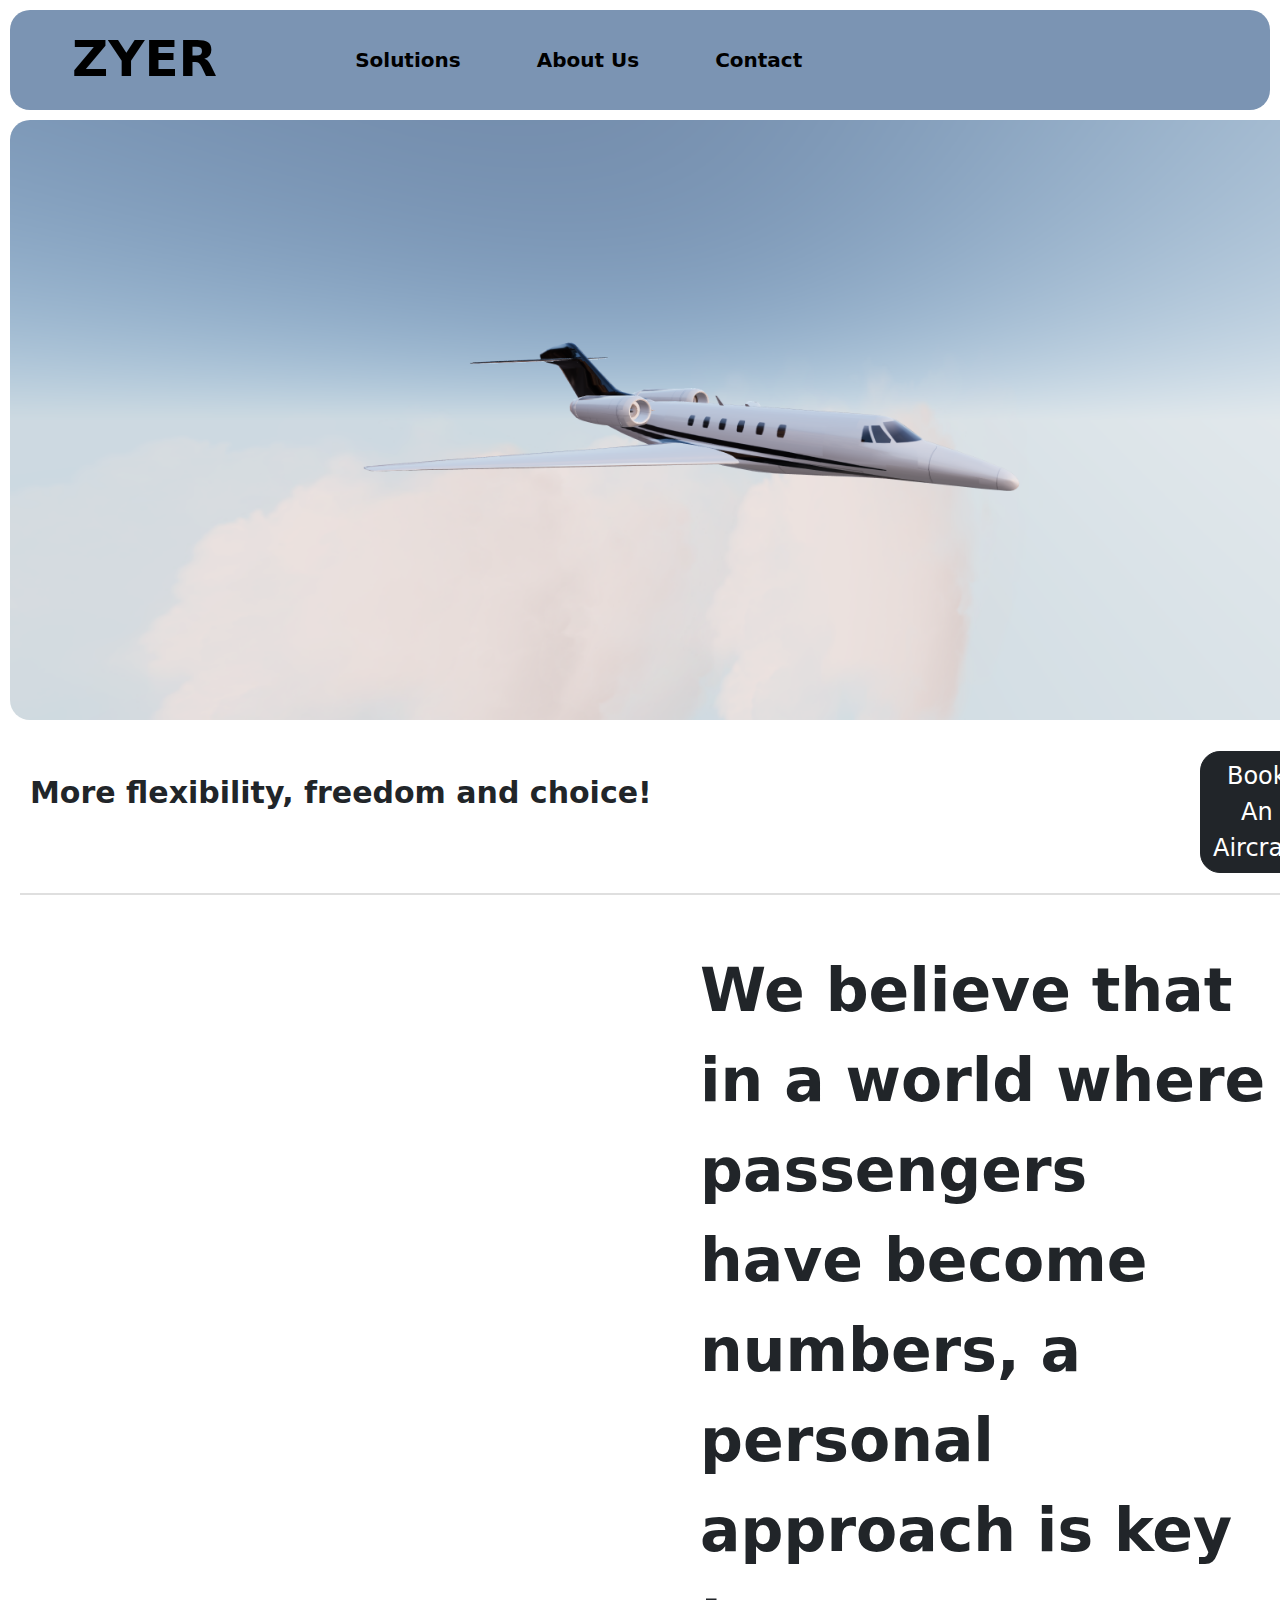
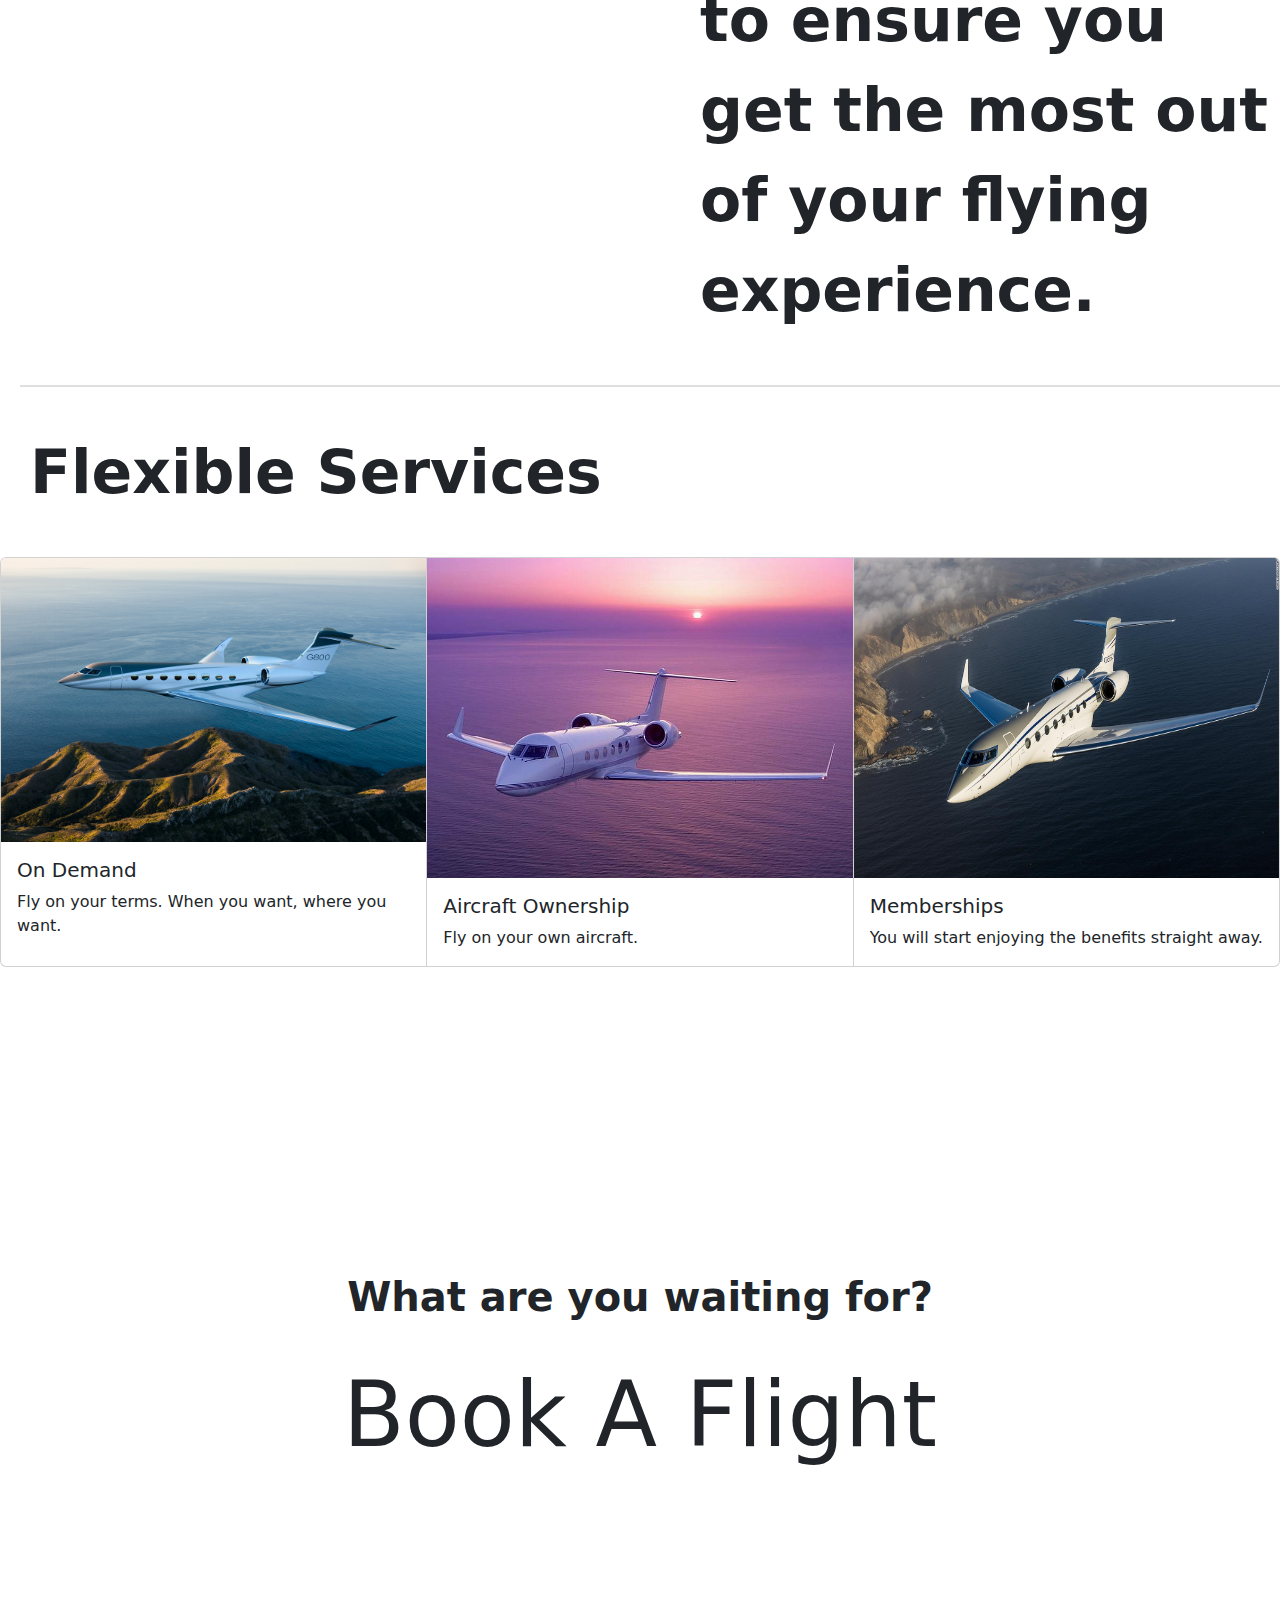
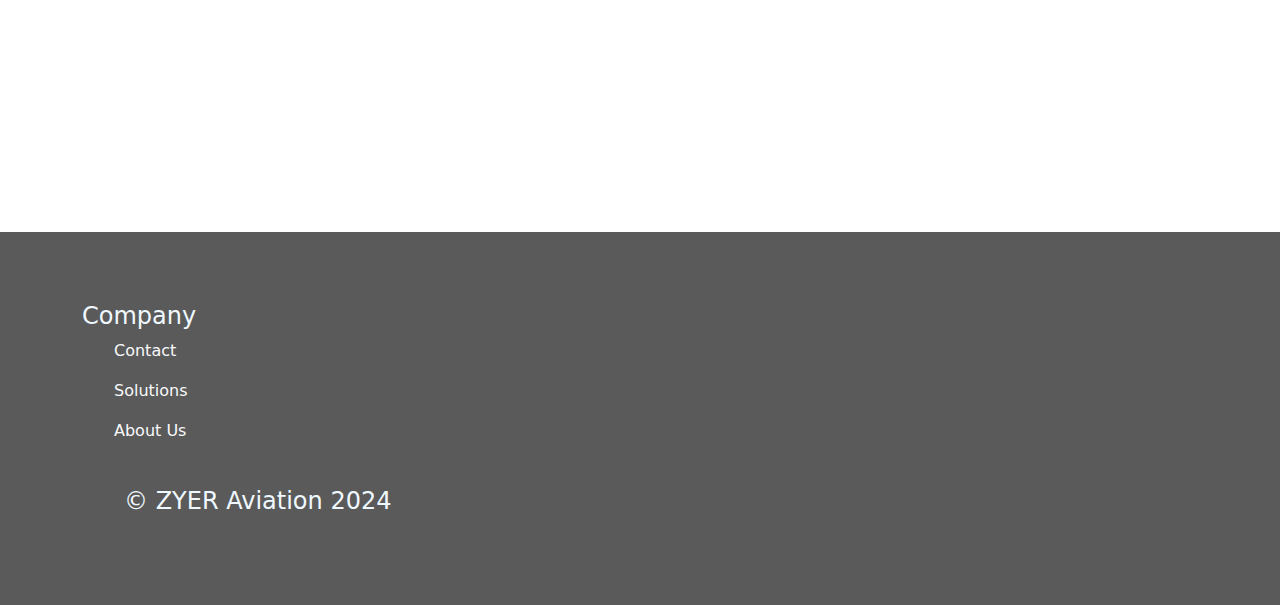
==== index.html @ 42e444bb "first commit" ====
<!doctype html>
<html lang="en">

<head>
    <meta charset="utf-8">
    <meta name="viewport" content="width=device-width, initial-scale=1">
    <title>ZYER Personalised Aviation
    </title>
    <link rel="stylesheet" href="style.css">
    <script src="script.js"></script>

    <link rel="stylesheet" href="aboutus.html">
    <link rel="stylesheet" href="aboutus.html">
    <link rel="stylesheet" href="solutions.html">

    <link rel="icon" type="image/x-icon" href="/images/LOGO1.png">
    <link href="https://cdn.jsdelivr.net/npm/bootstrap@5.3.3/dist/css/bootstrap.min.css" rel="stylesheet"
        integrity="sha384-QWTKZyjpPEjISv5WaRU9OFeRpok6YctnYmDr5pNlyT2bRjXh0JMhjY6hW+ALEwIH" crossorigin="anonymous">
</head>

<body>
    <script src="https://cdn.jsdelivr.net/npm/bootstrap@5.3.3/dist/js/bootstrap.bundle.min.js"
        integrity="sha384-YvpcrYf0tY3lHB60NNkmXc5s9fDVZLESaAA55NDzOxhy9GkcIdslK1eN7N6jIeHz"
        crossorigin="anonymous"></script>



    <div>

        <nav class="navbar navbar-expand-lg  ">
            <div class="container-fluid">
                <button class="navbar-toggler" type="button" data-bs-toggle="collapse"
                    data-bs-target="#navbarNavAltMarkup" aria-controls="navbarNavAltMarkup" aria-expanded="false"
                    aria-label="Toggle navigation">
                    <span class="navbar-toggler-icon    "></span>
                </button>



                <div class="collapse navbar-collapse" id="navbarNavAltMarkup">
                    <div class="navbar-nav">


                        <ul class="navbar-nav" id="hello">
                            <li class="nav-item">

                                <a href="index.html" class="navbar-brand" aria-current="page" href="#" id="ZYER">ZYER
                                </a>

                            </li>

                        </ul>



                        <a class="nav-link active" a href="solutions.html" aria-current="page" href="#"
                            id="Solutions">Solutions</a>
                        <a class="nav-link active" a href="aboutus.html" aria-current="page" href="#" id="About Us">
                            About Us</a>
                        <a class="nav-link active" a href="contact.html" aria-current="page" href="#" id="Contact">
                            Contact</a>
                    </div>
                </div>
            </div>
        </nav>

        <div class="banner">
            <img src="images/airplane.png" alt="airplane" class="responsive" id="pic1">


        </div>


        <div class="more" id="more">
            <p>More flexibility, freedom and choice!
            <p>

        </div>

        <div class="book1">
            <a href="#" class="btn btn-dark" id="button1">Book An Aircraft</a>

        </div>


        <hr class="hr" id="hr">

        <div class="para">
            <p id="para">We believe that in a world where passengers
                have become numbers, a personal approach is key
                to ensure you get the most out of your flying experience.</p>

        </div>

        <hr class="hr1" id="hr1">


        <div class="services" id="services">
            <p>
                Flexible Services
            </p>



        </div>



        <div class="card-group">
            <div class="card">
                <img src="images/pic 2.jpg" class="card-img-top" alt="..." id="pic3">
                <div class="card-body">
                    <h5 class="card-title">On Demand</h5>
                    <p class="card-text">Fly on your terms. When you want, where you want.
                    </p>
                </div>

            </div>
            <div class="card">
                <img src="images/pic3.jpg" class="card-img-top" alt="..." id="pic4">
                <div class="card-body">
                    <h5 class="card-title">Aircraft Ownership</h5>
                    <p class="card-text">Fly on your own aircraft.
                    </p>
                </div>

            </div>
            <div class="card">
                <img src="images/pic4.jpg" class="card-img-top" alt="..." id="pic5">
                <div class="card-body">
                    <h5 class="card-title">Memberships</h5>
                    <p class="card-text"> You will start enjoying the benefits straight away.

                    </p>
                </div>

            </div>
        </div>



        <div class="waiting" id="" waiting>


            <p class="text-center"> What are you waiting for?
            </p>

        </div>


        <div class="what" id="what">
            <p class="text-center"> Book A Flight
            </p>

        </div>

        <footer class="footer">
            <div class="container">
                <div class="row">
                    <div class="footer-col" id="Company">
                        <h4>
                            Company</h4>
                        <ul>



                            <p><a href="contact.html"
                                    class="link-light link-offset-2 link-underline-opacity-0 link-underline-opacity-100-hover">Contact</a>
                            </p>
                            <p><a href="solutions.html"
                                    class="link-light link-offset-2 link-underline-opacity-0 link-underline-opacity-100-hover">Solutions</a>
                            </p>

                            <p><a href="aboutus.html"
                                    class="link-light link-offset-2 link-underline-opacity-0 link-underline-opacity-100-hover">About
                                    Us</a></p>

                            <li id="ava" class="ava">
                                © ZYER Aviation 2024
                            </li>
                        </ul>

                    </div>
                </div>
            </div>
        </footer>

    </div>

</body>

</html>
---- style.css ----
.navbar {
  background-color: #7b94b3;

  font-weight: 600;
  font-size: 20px;

  height: 100px;
  margin: 10px 10px 10px 10px;
  border-radius: 20px;
}

.navbar div div a {
  margin: 30px;
}

.navbar div div a:hover {
  background-color: #b9ccdd;
  border-radius: 15px;
}

#pic1 {
  width: 1415px;
  height: 600px;
  margin: 0px 10px 10px 10px;
  border-radius: 20px;
}

#ZYER {
  font-size: 50px;
  font-weight: 800;
  margin: 10px 100px 10px 50px;
}
#hello {
  margin-top: 15px;
}

#button1 {
  font-size: x-large;
  justify-content: center;
  align-items: center;
  margin: -80px 10px 10px 1200px;
  border-radius: 20px;
}
#more {
  font-size: 30px;
  margin: 40px 10px 10px 30px;
  font-weight: 600;
}

#hr {
  border-width: 2px;
  display: block;
  width: 1415px;
  color: gray;
  margin: 10px 20px 10px 20px;
}

#para {
  font-size: 60px;
  margin: 50px 10px 50px 700px;
  font-weight: 700;
}

#hr1 {
  border-width: 2px;
  display: block;
  width: 1415px;
  color: gray;
  margin: 10px 20px 10px 20px;
}

#services {
  font-size: 60px;
  margin: 40px 10px 40px 30px;
  font-weight: 600;
}

/* 
#pic2{
  width: 1415px;
  height: 900px;
  margin: 10px 10px 10px 10px;
  border-radius: 20px;

}  */

#pic4 {
  height: 320px;
}

#pic5 {
  height: 320px;
}

.waiting {
  font-weight: 600;
  font-size: 40px;

  margin: 300px 10px 20px 10px;
}

.what {
  font-weight: 1400;
  font-size: 90px;

  margin: 20px 10px 350px 10px;
}

.footer {
  background-color: rgb(90, 90, 90);
  margin: auto;
  padding: 70px;
  text-decoration: none;
  color: aliceblue;
}

ul {
  list-style: none;
}

#ava {
  font-size: x-large;
  margin: 40px 10px 10px 10px;
}

#abouth1 {
  font-size: 60px;
  margin: 60px 10px 60px 10px;
}
#aboutp {
  font-size: larger;
  font-weight: bold;
  margin: 20px 10px 400px 10px;
}

#sol1 {
  margin: 50px 10px 200px 10px;
}

#map1 {
  margin: 50px 10px 80px 10px;
}
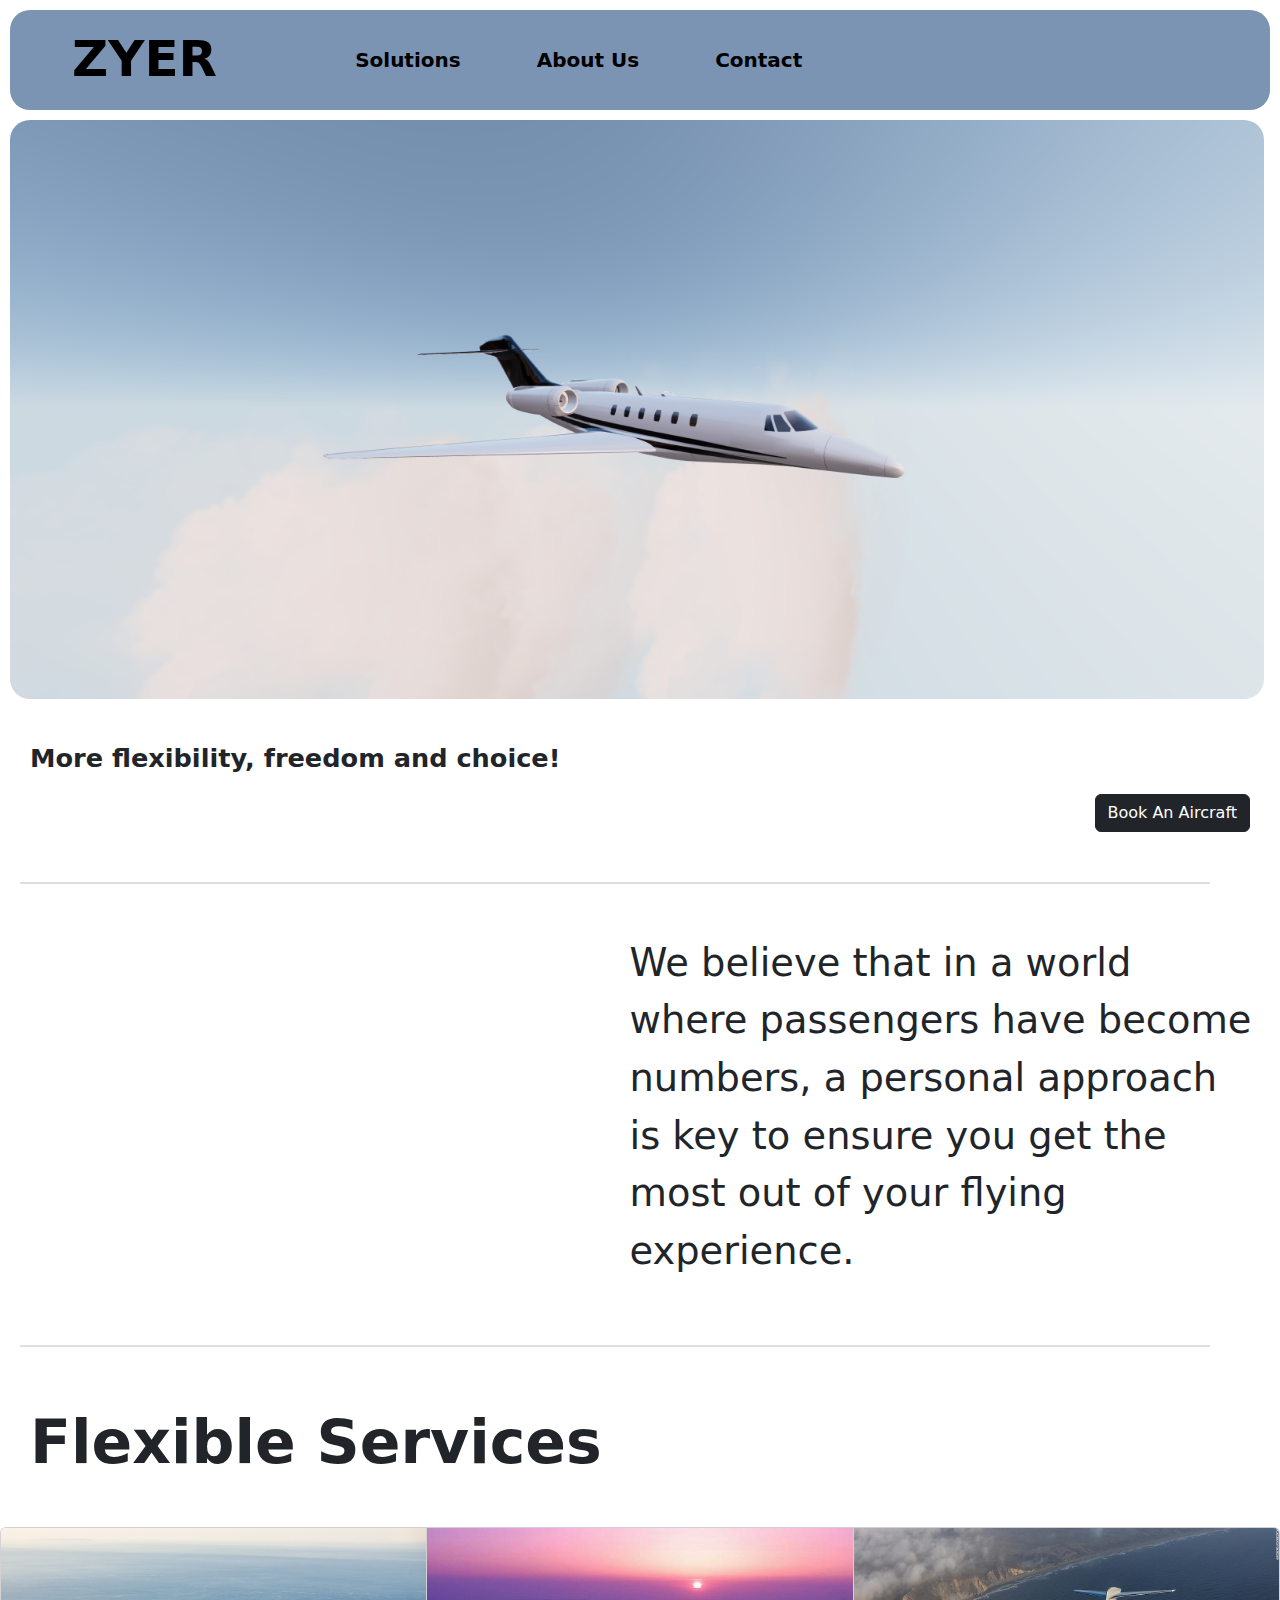
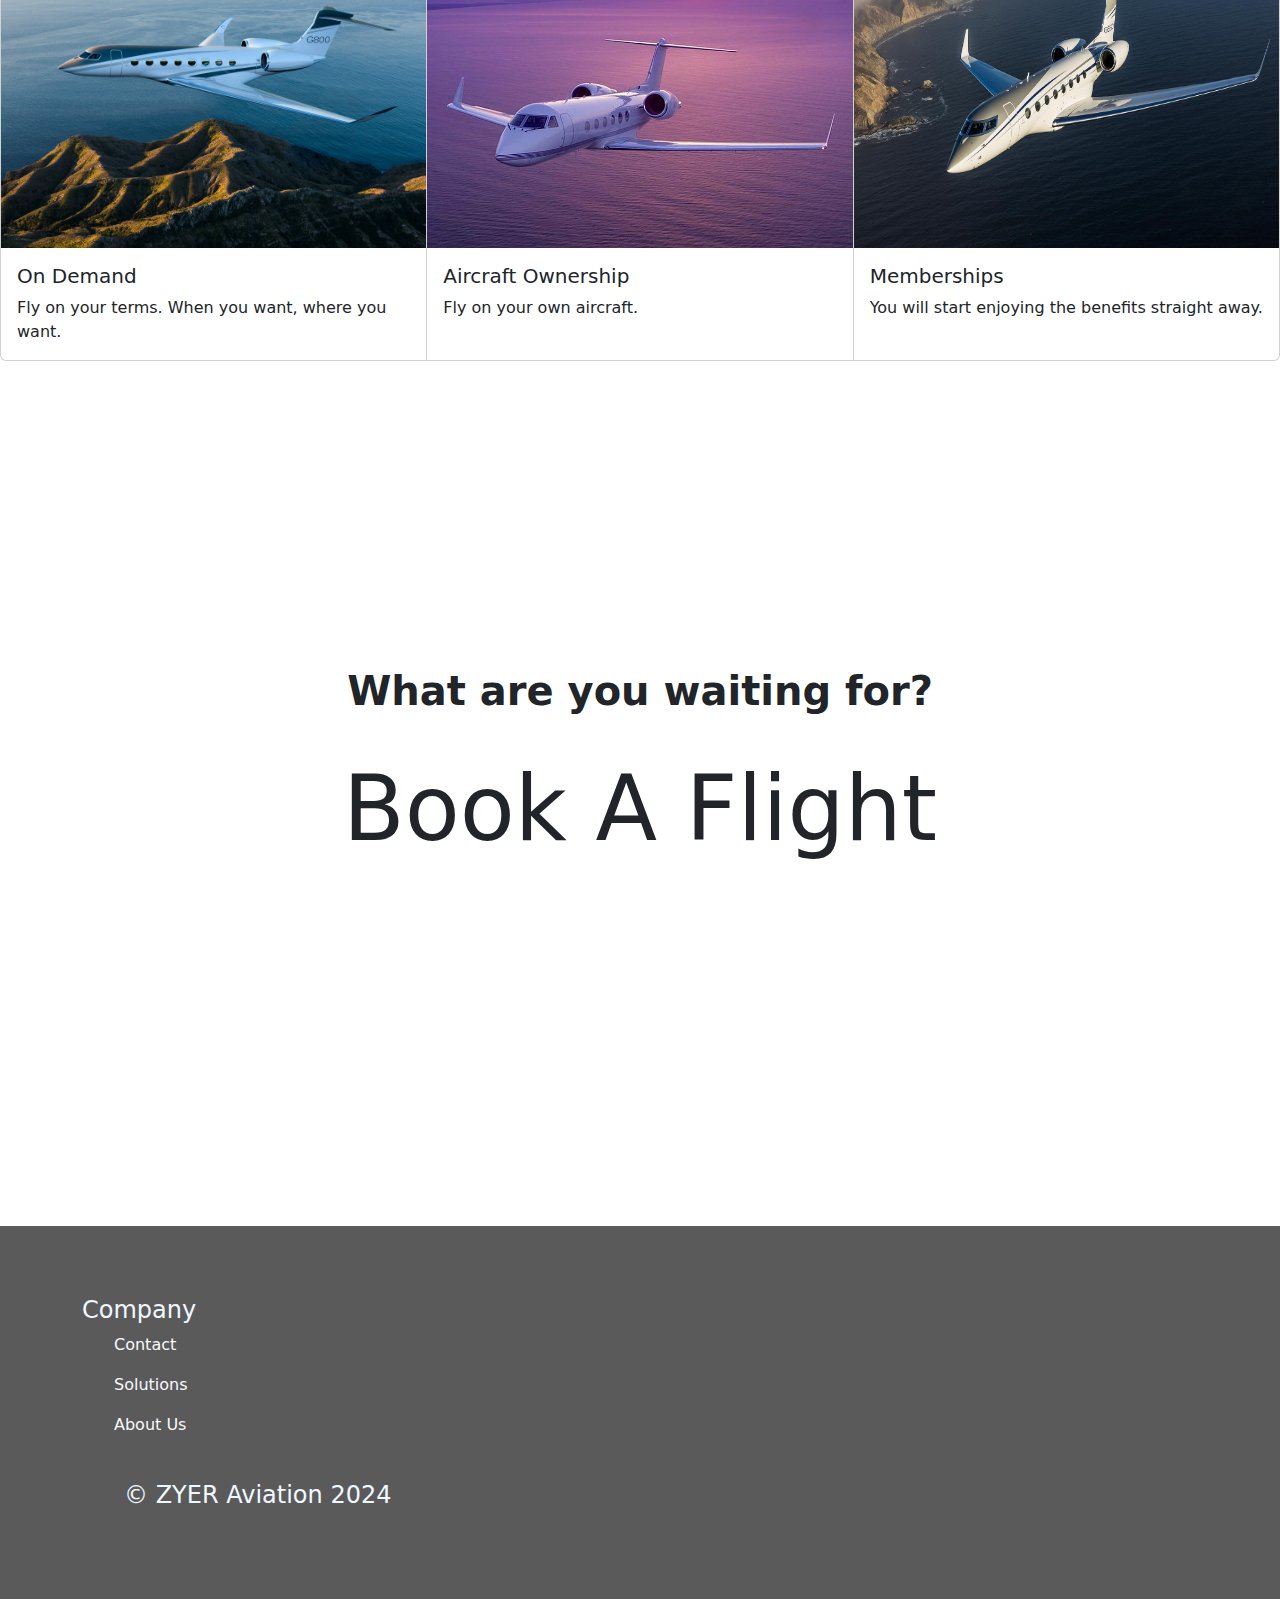
==== commit 3514b938: "make more responsive" ====
--- a/index.html
+++ b/index.html
@@ -77,20 +77,67 @@
 
         </div>
 
-        <div class="book1">
-            <a href="#" class="btn btn-dark" id="button1">Book An Aircraft</a>
-
-        </div>
+
+
+
+        <!-- 
+        <div class="grid-container">
+            <div class="item3">Main</div>
+             <div class="book1">
+                <a href="#" class="btn btn-dark" id="button1">Book An Aircraft</a>
+            </div>
+        </div> -->
+
+
+
+
+        <div class="grid-container">
+            <div class="item3"></div>
+            <div class="book1">
+                <a href="#" class="btn btn-dark" id="button1">Book An Aircraft</a>
+            </div>
+        </div>
+
+
+
+
+
+
+
+
+
+
+
+
 
 
         <hr class="hr" id="hr">
 
-        <div class="para">
-            <p id="para">We believe that in a world where passengers
-                have become numbers, a personal approach is key
-                to ensure you get the most out of your flying experience.</p>
-
-        </div>
+
+
+
+
+        <div class="paragraph">
+            <div class="find1"></div>
+            <div class="para">
+                <p id="para">We believe that in a world where passengers
+                    have become numbers, a personal approach is key
+                    to ensure you get the most out of your flying experience.</p>
+
+            </div>
+
+        </div>
+
+
+
+
+
+
+
+
+
+
+
 
         <hr class="hr1" id="hr1">
 
--- a/style.css
+++ b/style.css
@@ -19,9 +19,9 @@
 }
 
 #pic1 {
-  width: 1415px;
-  height: 600px;
-  margin: 0px 10px 10px 10px;
+  width: 98%;
+  /* height: 1; */
+  margin: 0px 0px 0px 10px;
   border-radius: 20px;
 }
 
@@ -34,15 +34,122 @@
   margin-top: 15px;
 }
 
-#button1 {
+/* #button1 {
   font-size: x-large;
   justify-content: center;
   align-items: center;
-  margin: -80px 10px 10px 1200px;
-  border-radius: 20px;
-}
+  margin: 0px 0px 0px 80px;
+
+  width:97vw ;
+  height: 0%;
+  border-radius: 20px;
+} */
+
+/* 
+.item3 { grid-area: main; }
+.book1 { grid-area: book; } */
+
+.grid-container {
+  background-color: #ffffff;
+  padding: 0px 30px 0px 40px;
+
+  display: flex;
+  flex-direction: row;
+  background-color: rgb(255, 255, 255);
+  justify-content: space-between;
+}
+
+.paragraph {
+  background-color: #ffffff;
+  padding: 0px 21px 0px 0px;
+
+  display: flex;
+  flex-direction: row;
+  background-color: rgb(255, 255, 255);
+  justify-content: space-between;
+  text-align: justify;
+}
+
+/* #para {
+  font-size: 2vw;
+  font-weight: 700;
+} */
+
+.find1 {
+  text-align: justify;
+  display: flex;
+  flex-direction: row;
+}
+
+.paragraph > div {
+  background-color: #ffffff;
+  width: 50%;
+
+  text-align: left;
+  font-size: 3vw;
+}
+
+/* .grid-container > div {
+    background-color: rgba(255, 255, 255, 0.8);
+    text-align: center;
+    padding: 0px 0px 0px 0px;
+    font-size: 30px;
+} */
+
+/* Media Query for responsive design */
+/* @media screen and (max-width: 768px) {
+    .grid-container {
+        grid-template-areas:
+            'main main main book book book'
+            'footer footer footer footer footer footer';
+    }
+    .grid-container > div {
+        font-size: 20px;
+    }
+} */
+
+/* .item3 { grid-area: main; }
+.item4 { grid-area: right; }
+
+.grid-container {
+  display: grid;
+  grid-template-areas:
+    'menu main main main right right'
+    'menu footer footer footer footer footer';
+  gap: 10px;
+  background-color: #2196F3;
+  padding: 10px;
+}
+
+.grid-container > div {
+  background-color: rgba(255, 255, 255, 0.8);
+  text-align: center;
+  padding: 20px 0;
+  font-size: 30px;
+} */
+
+/* 
+#book1 {
+  position: fixed;
+  top: 50%;
+  right: 0;
+  background-color: red; 
+  padding: 20px; 
+}
+
+ */
+
+/* .container-sm{
+  color: aqua;
+  height: 10vw;
+  width: 10vw;
+  grid-area: 10vw;
+  color: aqua;
+
+} */
+
 #more {
-  font-size: 30px;
+  font-size: 2vw;
   margin: 40px 10px 10px 30px;
   font-weight: 600;
 }
@@ -50,23 +157,17 @@
 #hr {
   border-width: 2px;
   display: block;
-  width: 1415px;
+  width: 93vw;
   color: gray;
-  margin: 10px 20px 10px 20px;
-}
-
-#para {
-  font-size: 60px;
-  margin: 50px 10px 50px 700px;
-  font-weight: 700;
+  margin: 50px 20px 50px 20px;
 }
 
 #hr1 {
   border-width: 2px;
   display: block;
-  width: 1415px;
+  width: 93vw;
   color: gray;
-  margin: 10px 20px 10px 20px;
+  margin: 50px 20px 50px 20px;
 }
 
 #services {
@@ -89,6 +190,10 @@
 }
 
 #pic5 {
+  height: 320px;
+}
+
+#pic3 {
   height: 320px;
 }
 
@@ -140,3 +245,49 @@
 #map1 {
   margin: 50px 10px 80px 10px;
 }
+
+/* @media screen and (max-width: 600px){
+  h1
+  .navbar-nav{
+    font-size: 100px;
+
+  }
+  
+} */
+
+/* 
+#navbar-nav{
+  width: 700vw;
+  
+} */
+
+/* 
+.collapse navbar-collapse{
+display: flex;
+justify-content: center;
+align-items: center;
+} */
+
+@media only screen and (max-width: 576px) {
+  .navbar navbar-expand-lg {
+    width: 400px;
+  }
+}
+
+@media only screen and (max-width: 768px) {
+  .navbar navbar-expand-lg {
+    width: 600px;
+  }
+}
+
+@media only screen and (max-width: 576px) {
+  .pic1 {
+    width: 100px;
+  }
+}
+
+@media only screen and (max-width: 768px) {
+  .pic1 {
+    width: 100px;
+  }
+}
